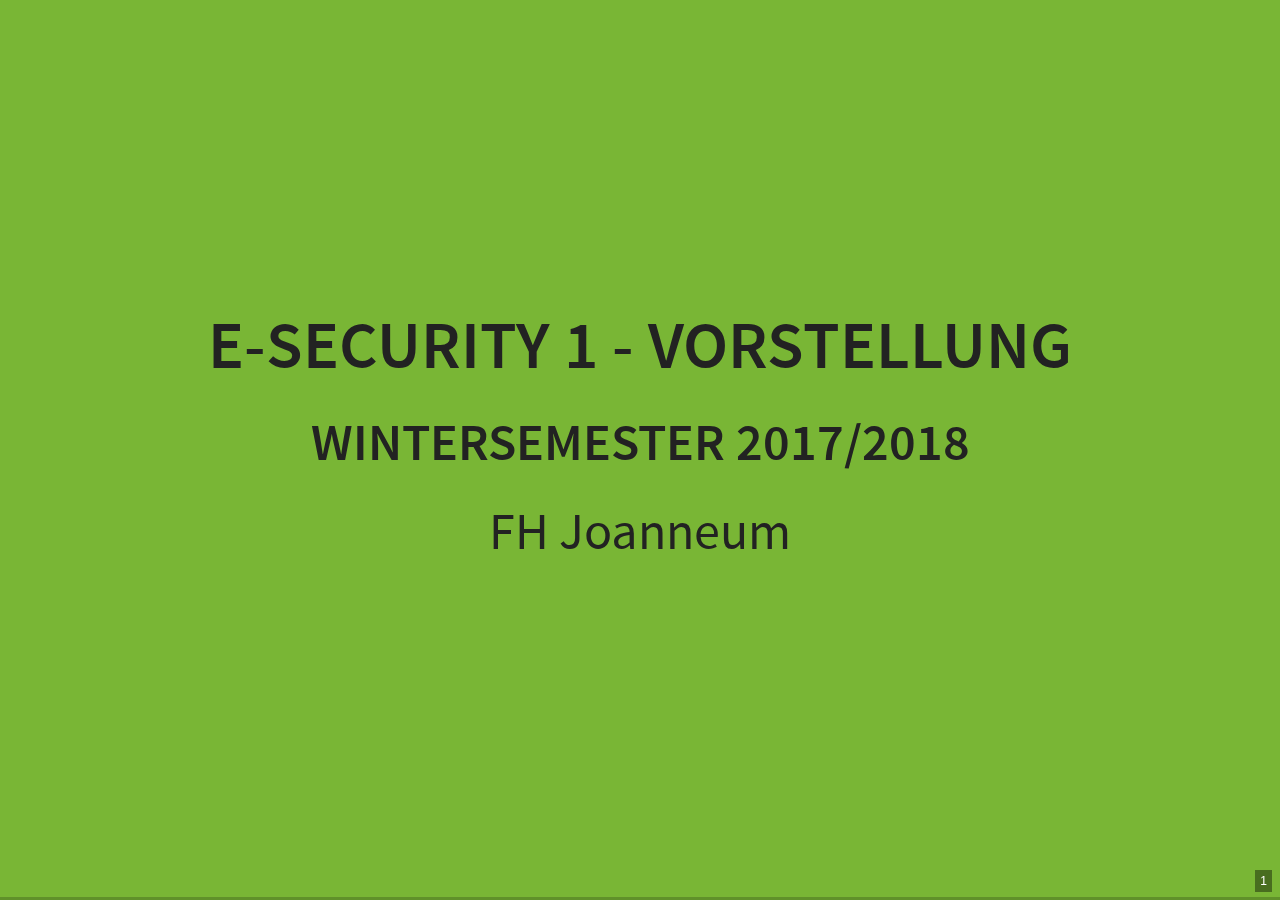
==== 01_intro/index.html @ e075e61c "init" ====
<!doctype html>
<html>
	<head>
		<meta charset="utf-8">
		<meta name="viewport" content="width=device-width, initial-scale=1.0, maximum-scale=1.0, user-scalable=no">

		<title>ESEC1 - Intro (2017/2018)</title>

		<link rel="stylesheet" href="css/reveal.css">
		<link rel="stylesheet" href="css/theme/white.css">
		<link rel="stylesheet" href="lib/css/zenburn.css">
		<!-- <link rel="stylesheet" href="css/reveal-override.css"/> -->

		<!-- Printing and PDF exports -->
		<script>
			var link = document.createElement( 'link' );
			link.rel = 'stylesheet';
			link.type = 'text/css';
			link.href = window.location.search.match( /print-pdf/gi ) ? 'css/print/pdf.css' : 'css/print/paper.css';
			document.getElementsByTagName( 'head' )[0].appendChild( link );
		</script>
	</head>
	<body>
		<div class="reveal">
			<div class="slides">

				<section data-markdown data-background-color="#79B635">
					<textarea data-template>
							### E-Security 1 - Vorstellung
							#### Wintersemester 2017/2018
							FH Joanneum
						</textarea>
				</section>

				<section data-markdown data-background-image="images/logo.jpg" data-background-position="top right 0px" data-background-size="20% auto">
					<textarea data-template>
							### Vorstellung - Wer bin ich?
							- DI (FH) Josef Tschiggerl
							- externer Lehrbeauftragter
							- Absolvent IMA05 an der FH Joanneum
							- ~7 Jahre bei Wirecard CEE als Team Lead Operation Engineer
						</textarea>
				</section>

				<section data-markdown data-background-image="images/logo.jpg" data-background-position="top right 0px" data-background-size="20% auto">
					<textarea data-template>
							### E-Security 1 @ AIM
							- 2 SWS -> 2 ECTS
							- Integrierte Lehrveranstaltung mit Vorlesungen und Übungen
							- Benotung über Mitarbeit, Präsentationen, Ausarbeitungen
							- Slides/Übersicht auf https://github.com/joseftsch/esec1
						</textarea>
				</section>

				<section data-markdown data-background-image="images/logo.jpg" data-background-position="top right 0px" data-background-size="20% auto">
					<textarea data-template>
							### E-Security 1 @ AIM
							- Einführung und Terminologie
							- Sicherheitsmanagement
							- Normen und Zertifizierungen (ISO 27k Serie, BSI, VdS 3473, PCI)
							- Bedrohungsklassifizierung und Risikoanalyse
							- "Tools of the trade"
							- Abschlussübung
						</textarea>
				</section>

				<section data-markdown data-background-image="images/logo.jpg" data-background-position="top right 0px" data-background-size="20% auto">
					<textarea data-template>
							### Vorstellungsrunde
							- Ihre Erwartungen an ESEC?
							- Ihr Zugang zu E-Security im Alltag?
						</textarea>
				</section>

				<section data-markdown data-background-image="images/logo.jpg" data-background-position="top right 0px" data-background-size="20% auto">
					<textarea data-template>
							### Tag Cloud und Buzzwords
							<img src="images/01_intro/wordcloud.png" style="background:none; border:none; box-shadow:none;">
						</textarea>
				</section>

			</div>
		</div>

		<script src="lib/js/head.min.js"></script>
		<script src="js/reveal.js"></script>

		<script>
			Reveal.initialize({
				controls: false,
				progress: true,
				slideNumber: true,
				dependencies: [
					{ src: 'plugin/markdown/marked.js' },
					{ src: 'plugin/markdown/markdown.js' },
					{ src: 'plugin/notes/notes.js', async: true },
					{ src: 'plugin/highlight/highlight.js', async: true, callback: function() { hljs.initHighlightingOnLoad(); } },
				]
			});
		</script>
	</body>
</html>
---- 01_intro/css/theme/white.css ----
/**
 * White theme for reveal.js. This is the opposite of the 'black' theme.
 *
 * By Hakim El Hattab, http://hakim.se
 */
@import url(../../lib/font/source-sans-pro/source-sans-pro.css);
section.has-dark-background, section.has-dark-background h1, section.has-dark-background h2, section.has-dark-background h3, section.has-dark-background h4, section.has-dark-background h5, section.has-dark-background h6 {
  color: #fff; }

/*********************************************
 * GLOBAL STYLES
 *********************************************/
body {
  background: #fff;
  background-color: #fff; }

.reveal {
  font-family: "Source Sans Pro", Helvetica, sans-serif;
  font-size: 42px;
  font-weight: normal;
  color: #222; }

::selection {
  color: #fff;
  background: #98bdef;
  text-shadow: none; }

::-moz-selection {
  color: #fff;
  background: #98bdef;
  text-shadow: none; }

.reveal .slides > section,
.reveal .slides > section > section {
  line-height: 1.3;
  font-weight: inherit; }

/*********************************************
 * HEADERS
 *********************************************/
.reveal h1,
.reveal h2,
.reveal h3,
.reveal h4,
.reveal h5,
.reveal h6 {
  margin: 0 0 20px 0;
  color: #222;
  font-family: "Source Sans Pro", Helvetica, sans-serif;
  font-weight: 600;
  line-height: 1.2;
  letter-spacing: normal;
  text-transform: uppercase;
  text-shadow: none;
  word-wrap: break-word; }

.reveal h1 {
  font-size: 2.5em; }

.reveal h2 {
  font-size: 1.6em; }

.reveal h3 {
  font-size: 1.3em; }

.reveal h4 {
  font-size: 1em; }

.reveal h1 {
  text-shadow: none; }

/*********************************************
 * OTHER
 *********************************************/
.reveal p {
  margin: 20px 0;
  line-height: 1.3; }

/* Ensure certain elements are never larger than the slide itself */
.reveal img,
.reveal video,
.reveal iframe {
  max-width: 95%;
  max-height: 95%; }

.reveal strong,
.reveal b {
  font-weight: bold; }

.reveal em {
  font-style: italic; }

.reveal ol,
.reveal dl,
.reveal ul {
  display: inline-block;
  text-align: left;
  margin: 0 0 0 1em; }

.reveal ol {
  list-style-type: decimal; }

.reveal ul {
  list-style-type: disc; }

.reveal ul ul {
  list-style-type: square; }

.reveal ul ul ul {
  list-style-type: circle; }

.reveal ul ul,
.reveal ul ol,
.reveal ol ol,
.reveal ol ul {
  display: block;
  margin-left: 40px; }

.reveal dt {
  font-weight: bold; }

.reveal dd {
  margin-left: 40px; }

.reveal q,
.reveal blockquote {
  quotes: none; }

.reveal blockquote {
  display: block;
  position: relative;
  width: 70%;
  margin: 20px auto;
  padding: 5px;
  font-style: italic;
  background: rgba(255, 255, 255, 0.05);
  box-shadow: 0px 0px 2px rgba(0, 0, 0, 0.2); }

.reveal blockquote p:first-child,
.reveal blockquote p:last-child {
  display: inline-block; }

.reveal q {
  font-style: italic; }

.reveal pre {
  display: block;
  position: relative;
  width: 90%;
  margin: 20px auto;
  text-align: left;
  font-size: 0.55em;
  font-family: monospace;
  line-height: 1.2em;
  word-wrap: break-word;
  box-shadow: 0px 0px 6px rgba(0, 0, 0, 0.3); }

.reveal code {
  font-family: monospace; }

.reveal pre code {
  display: block;
  padding: 5px;
  overflow: auto;
  max-height: 400px;
  word-wrap: normal; }

.reveal table {
  margin: auto;
  border-collapse: collapse;
  border-spacing: 0; }

.reveal table th {
  font-weight: bold; }

.reveal table th,
.reveal table td {
  text-align: left;
  padding: 0.2em 0.5em 0.2em 0.5em;
  border-bottom: 1px solid; }

.reveal table th[align="center"],
.reveal table td[align="center"] {
  text-align: center; }

.reveal table th[align="right"],
.reveal table td[align="right"] {
  text-align: right; }

.reveal table tbody tr:last-child th,
.reveal table tbody tr:last-child td {
  border-bottom: none; }

.reveal sup {
  vertical-align: super; }

.reveal sub {
  vertical-align: sub; }

.reveal small {
  display: inline-block;
  font-size: 0.6em;
  line-height: 1.2em;
  vertical-align: top; }

.reveal small * {
  vertical-align: top; }

/*********************************************
 * LINKS
 *********************************************/
.reveal a {
  color: #2a76dd;
  text-decoration: none;
  -webkit-transition: color .15s ease;
  -moz-transition: color .15s ease;
  transition: color .15s ease; }

.reveal a:hover {
  color: #6ca0e8;
  text-shadow: none;
  border: none; }

.reveal .roll span:after {
  color: #fff;
  background: #1a53a1; }

/*********************************************
 * IMAGES
 *********************************************/
.reveal section img {
  margin: 15px 0px;
  background: rgba(255, 255, 255, 0.12);
  border: 4px solid #222;
  box-shadow: 0 0 10px rgba(0, 0, 0, 0.15); }

.reveal section img.plain {
  border: 0;
  box-shadow: none; }

.reveal a img {
  -webkit-transition: all .15s linear;
  -moz-transition: all .15s linear;
  transition: all .15s linear; }

.reveal a:hover img {
  background: rgba(255, 255, 255, 0.2);
  border-color: #2a76dd;
  box-shadow: 0 0 20px rgba(0, 0, 0, 0.55); }

/*********************************************
 * NAVIGATION CONTROLS
 *********************************************/
.reveal .controls .navigate-left,
.reveal .controls .navigate-left.enabled {
  border-right-color: #2a76dd; }

.reveal .controls .navigate-right,
.reveal .controls .navigate-right.enabled {
  border-left-color: #2a76dd; }

.reveal .controls .navigate-up,
.reveal .controls .navigate-up.enabled {
  border-bottom-color: #2a76dd; }

.reveal .controls .navigate-down,
.reveal .controls .navigate-down.enabled {
  border-top-color: #2a76dd; }

.reveal .controls .navigate-left.enabled:hover {
  border-right-color: #6ca0e8; }

.reveal .controls .navigate-right.enabled:hover {
  border-left-color: #6ca0e8; }

.reveal .controls .navigate-up.enabled:hover {
  border-bottom-color: #6ca0e8; }

.reveal .controls .navigate-down.enabled:hover {
  border-top-color: #6ca0e8; }

/*********************************************
 * PROGRESS BAR
 *********************************************/
.reveal .progress {
  background: rgba(0, 0, 0, 0.2); }

.reveal .progress span {
  background: #2a76dd;
  -webkit-transition: width 800ms cubic-bezier(0.26, 0.86, 0.44, 0.985);
  -moz-transition: width 800ms cubic-bezier(0.26, 0.86, 0.44, 0.985);
  transition: width 800ms cubic-bezier(0.26, 0.86, 0.44, 0.985); }
---- 01_intro/lib/css/zenburn.css ----
/*

Zenburn style from voldmar.ru (c) Vladimir Epifanov <voldmar@voldmar.ru>
based on dark.css by Ivan Sagalaev

*/

.hljs {
  display: block;
  overflow-x: auto;
  padding: 0.5em;
  background: #3f3f3f;
  color: #dcdcdc;
}

.hljs-keyword,
.hljs-selector-tag,
.hljs-tag {
  color: #e3ceab;
}

.hljs-template-tag {
  color: #dcdcdc;
}

.hljs-number {
  color: #8cd0d3;
}

.hljs-variable,
.hljs-template-variable,
.hljs-attribute {
  color: #efdcbc;
}

.hljs-literal {
  color: #efefaf;
}

.hljs-subst {
  color: #8f8f8f;
}

.hljs-title,
.hljs-name,
.hljs-selector-id,
.hljs-selector-class,
.hljs-section,
.hljs-type {
  color: #efef8f;
}

.hljs-symbol,
.hljs-bullet,
.hljs-link {
  color: #dca3a3;
}

.hljs-deletion,
.hljs-string,
.hljs-built_in,
.hljs-builtin-name {
  color: #cc9393;
}

.hljs-addition,
.hljs-comment,
.hljs-quote,
.hljs-meta {
  color: #7f9f7f;
}


.hljs-emphasis {
  font-style: italic;
}

.hljs-strong {
  font-weight: bold;
}
---- 01_intro/css/reveal-override.css ----
body:after {
content: url(../../images/logo.png);
position: fixed;
bottom: 3.5em;
left: 3.5em;
box-shadow: 5px 5px 10px #000; }
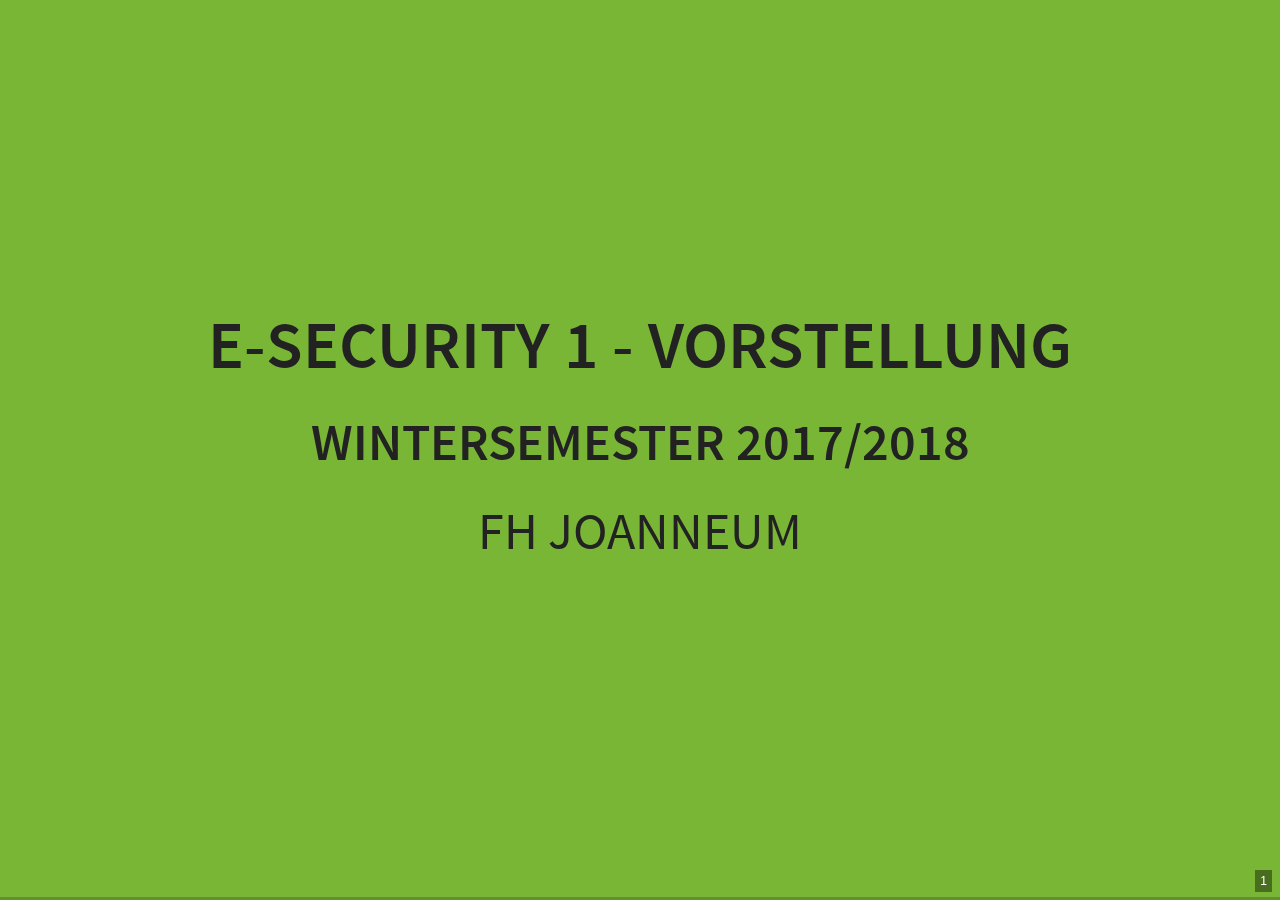
==== commit 9a43f44e: "init" ====
--- a/01_intro/index.html
+++ b/01_intro/index.html
@@ -28,7 +28,7 @@
 					<textarea data-template>
 							### E-Security 1 - Vorstellung
 							#### Wintersemester 2017/2018
-							FH Joanneum
+							FH JOANNEUM
 						</textarea>
 				</section>
 
@@ -38,7 +38,7 @@
 							- DI (FH) Josef Tschiggerl
 							- externer Lehrbeauftragter
 							- Absolvent IMA05 an der FH Joanneum
-							- ~7 Jahre bei Wirecard CEE als Team Lead Operation Engineer
+							- ~8 Jahre bei Wirecard CEE als Team Lead Operation Engineer
 						</textarea>
 				</section>
 
@@ -47,7 +47,7 @@
 							### E-Security 1 @ AIM
 							- 2 SWS -> 2 ECTS
 							- Integrierte Lehrveranstaltung mit Vorlesungen und Übungen
-							- Benotung über Mitarbeit, Präsentationen, Ausarbeitungen
+							- Benotung über Mitarbeit, Präsentationen und Ausarbeitungen
 							- Slides/Übersicht auf https://github.com/joseftsch/esec1
 						</textarea>
 				</section>
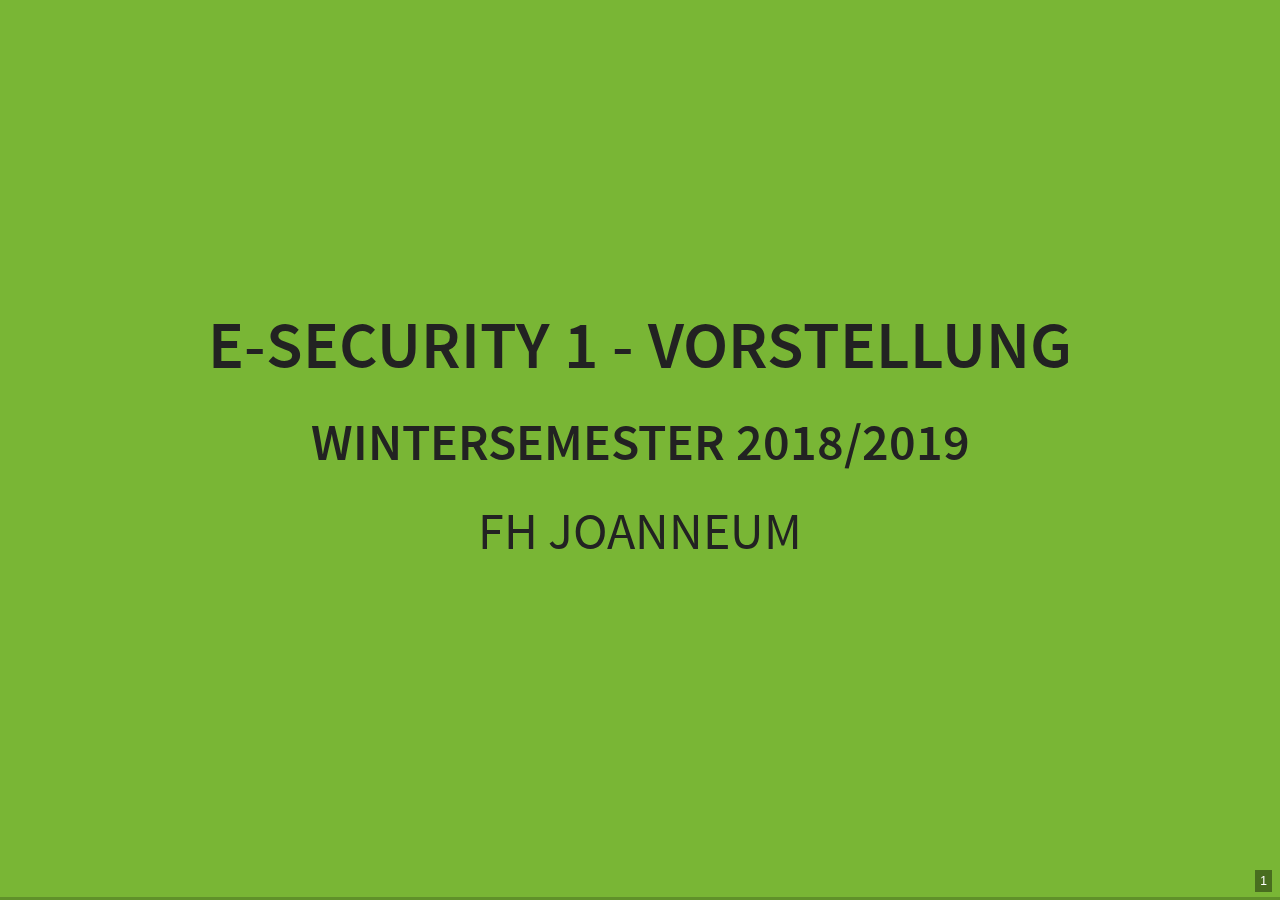
==== commit 66da6b0f: "change year of 01_ 02_" ====
--- a/01_intro/index.html
+++ b/01_intro/index.html
@@ -4,7 +4,7 @@
 		<meta charset="utf-8">
 		<meta name="viewport" content="width=device-width, initial-scale=1.0, maximum-scale=1.0, user-scalable=no">
 
-		<title>ESEC1 - Intro (2017/2018)</title>
+		<title>ESEC1 - Intro (2018/2019)</title>
 
 		<link rel="stylesheet" href="css/reveal.css">
 		<link rel="stylesheet" href="css/theme/white.css">
@@ -27,7 +27,7 @@
 				<section data-markdown data-background-color="#79B635">
 					<textarea data-template>
 							### E-Security 1 - Vorstellung
-							#### Wintersemester 2017/2018
+							#### Wintersemester 2018/2019
 							FH JOANNEUM
 						</textarea>
 				</section>
@@ -38,7 +38,7 @@
 							- DI (FH) Josef Tschiggerl
 							- externer Lehrbeauftragter
 							- Absolvent IMA05 an der FH Joanneum
-							- ~8 Jahre bei Wirecard CEE als Team Lead Operation Engineer
+							- ~9 Jahre bei Wirecard CEE als Team Lead Operation Engineer
 						</textarea>
 				</section>
 
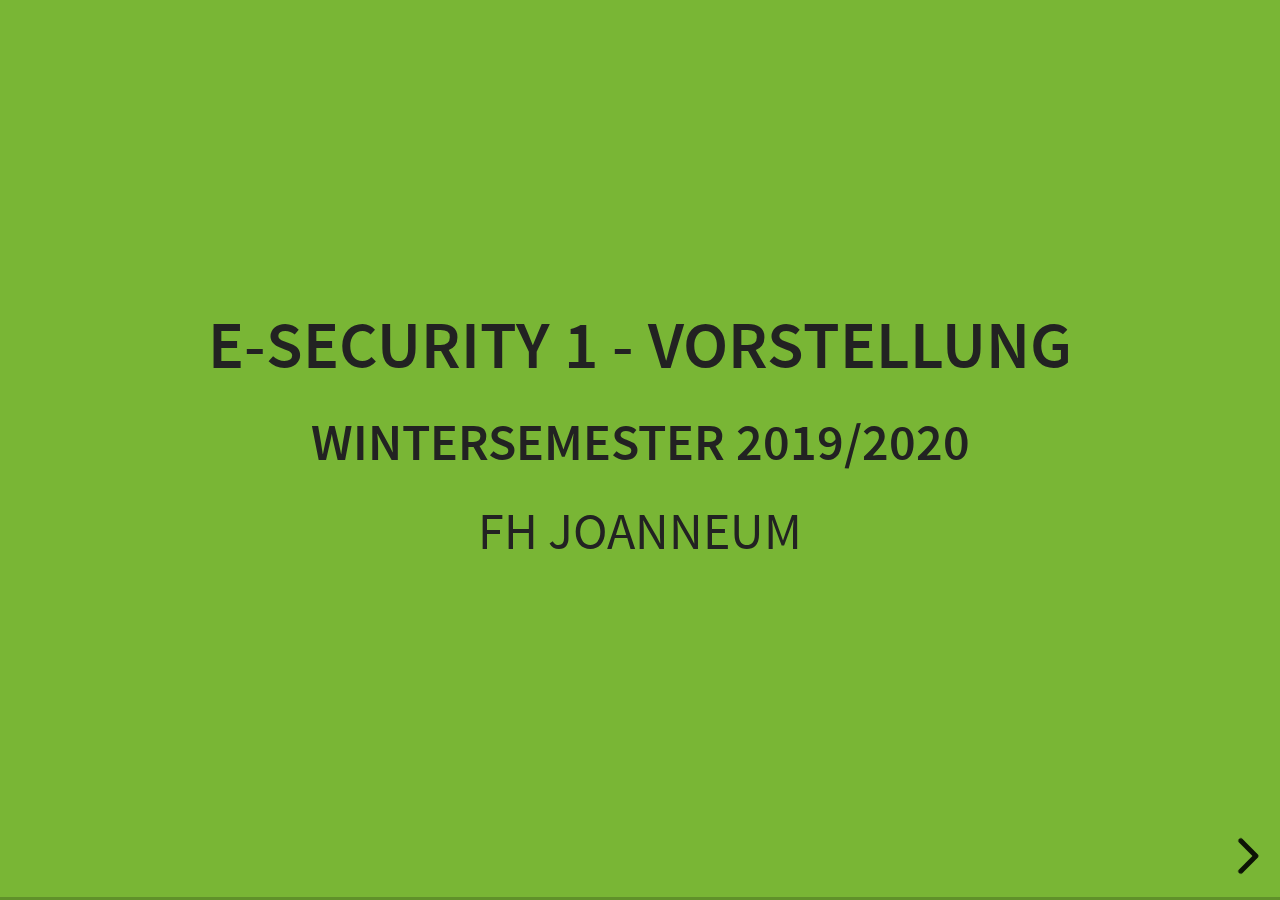
==== commit f3f3061a: "update/cleanup for 2019/2020" ====
--- a/01_intro/index.html
+++ b/01_intro/index.html
@@ -4,12 +4,14 @@
 		<meta charset="utf-8">
 		<meta name="viewport" content="width=device-width, initial-scale=1.0, maximum-scale=1.0, user-scalable=no">
 
-		<title>ESEC1 - Intro (2018/2019)</title>
+		<title>ESEC1 - Intro (2019/2020)</title>
 
+		<link rel="stylesheet" href="css/reset.css">
 		<link rel="stylesheet" href="css/reveal.css">
 		<link rel="stylesheet" href="css/theme/white.css">
-		<link rel="stylesheet" href="lib/css/zenburn.css">
-		<!-- <link rel="stylesheet" href="css/reveal-override.css"/> -->
+
+		<!-- Theme used for syntax highlighting of code -->
+		<link rel="stylesheet" href="lib/css/monokai.css">
 
 		<!-- Printing and PDF exports -->
 		<script>
@@ -23,11 +25,10 @@
 	<body>
 		<div class="reveal">
 			<div class="slides">
-
 				<section data-markdown data-background-color="#79B635">
 					<textarea data-template>
 							### E-Security 1 - Vorstellung
-							#### Wintersemester 2018/2019
+							#### Wintersemester 2019/2020
 							FH JOANNEUM
 						</textarea>
 				</section>
@@ -38,7 +39,7 @@
 							- DI (FH) Josef Tschiggerl
 							- externer Lehrbeauftragter
 							- Absolvent IMA05 an der FH Joanneum
-							- ~9 Jahre bei Wirecard CEE als Team Lead Operation Engineer
+							- ~10 Jahre bei Wirecard CEE als Team Lead Operation Engineer
 						</textarea>
 				</section>
 
@@ -75,26 +76,24 @@
 				<section data-markdown data-background-image="images/logo.jpg" data-background-position="top right 0px" data-background-size="20% auto">
 					<textarea data-template>
 							### Tag Cloud und Buzzwords
-							<img src="images/01_intro/wordcloud.png" style="background:none; border:none; box-shadow:none;">
+							<img src="images/01_intro/wordcloud1.png" style="background:none; border:none; box-shadow:none;">
 						</textarea>
 				</section>
-
 			</div>
 		</div>
 
-		<script src="lib/js/head.min.js"></script>
 		<script src="js/reveal.js"></script>
 
 		<script>
+			// More info about config & dependencies:
+			// - https://github.com/hakimel/reveal.js#configuration
+			// - https://github.com/hakimel/reveal.js#dependencies
 			Reveal.initialize({
-				controls: false,
-				progress: true,
-				slideNumber: true,
 				dependencies: [
 					{ src: 'plugin/markdown/marked.js' },
 					{ src: 'plugin/markdown/markdown.js' },
 					{ src: 'plugin/notes/notes.js', async: true },
-					{ src: 'plugin/highlight/highlight.js', async: true, callback: function() { hljs.initHighlightingOnLoad(); } },
+					{ src: 'plugin/highlight/highlight.js', async: true }
 				]
 			});
 		</script>
--- a/01_intro/css/theme/white.css
+++ b/01_intro/css/theme/white.css
@@ -30,8 +30,8 @@
   background: #98bdef;
   text-shadow: none; }
 
-.reveal .slides > section,
-.reveal .slides > section > section {
+.reveal .slides section,
+.reveal .slides section > section {
   line-height: 1.3;
   font-weight: inherit; }
 
@@ -122,10 +122,6 @@
 .reveal dd {
   margin-left: 40px; }
 
-.reveal q,
-.reveal blockquote {
-  quotes: none; }
-
 .reveal blockquote {
   display: block;
   position: relative;
@@ -153,10 +149,11 @@
   font-family: monospace;
   line-height: 1.2em;
   word-wrap: break-word;
-  box-shadow: 0px 0px 6px rgba(0, 0, 0, 0.3); }
+  box-shadow: 0px 5px 15px rgba(0, 0, 0, 0.15); }
 
 .reveal code {
-  font-family: monospace; }
+  font-family: monospace;
+  text-transform: none; }
 
 .reveal pre code {
   display: block;
@@ -192,10 +189,12 @@
   border-bottom: none; }
 
 .reveal sup {
-  vertical-align: super; }
+  vertical-align: super;
+  font-size: smaller; }
 
 .reveal sub {
-  vertical-align: sub; }
+  vertical-align: sub;
+  font-size: smaller; }
 
 .reveal small {
   display: inline-block;
@@ -251,42 +250,24 @@
 /*********************************************
  * NAVIGATION CONTROLS
  *********************************************/
-.reveal .controls .navigate-left,
-.reveal .controls .navigate-left.enabled {
-  border-right-color: #2a76dd; }
-
-.reveal .controls .navigate-right,
-.reveal .controls .navigate-right.enabled {
-  border-left-color: #2a76dd; }
-
-.reveal .controls .navigate-up,
-.reveal .controls .navigate-up.enabled {
-  border-bottom-color: #2a76dd; }
-
-.reveal .controls .navigate-down,
-.reveal .controls .navigate-down.enabled {
-  border-top-color: #2a76dd; }
-
-.reveal .controls .navigate-left.enabled:hover {
-  border-right-color: #6ca0e8; }
-
-.reveal .controls .navigate-right.enabled:hover {
-  border-left-color: #6ca0e8; }
-
-.reveal .controls .navigate-up.enabled:hover {
-  border-bottom-color: #6ca0e8; }
-
-.reveal .controls .navigate-down.enabled:hover {
-  border-top-color: #6ca0e8; }
+.reveal .controls {
+  color: #2a76dd; }
 
 /*********************************************
  * PROGRESS BAR
  *********************************************/
 .reveal .progress {
-  background: rgba(0, 0, 0, 0.2); }
+  background: rgba(0, 0, 0, 0.2);
+  color: #2a76dd; }
 
 .reveal .progress span {
-  background: #2a76dd;
   -webkit-transition: width 800ms cubic-bezier(0.26, 0.86, 0.44, 0.985);
   -moz-transition: width 800ms cubic-bezier(0.26, 0.86, 0.44, 0.985);
   transition: width 800ms cubic-bezier(0.26, 0.86, 0.44, 0.985); }
+
+/*********************************************
+ * PRINT BACKGROUND
+ *********************************************/
+@media print {
+  .backgrounds {
+    background-color: #fff; } }
--- a/01_intro/lib/css/monokai.css
+++ b/01_intro/lib/css/monokai.css
@@ -0,0 +1,71 @@
+/*
+Monokai style - ported by Luigi Maselli - http://grigio.org
+*/
+
+.hljs {
+  display: block;
+  overflow-x: auto;
+  padding: 0.5em;
+  background: #272822;
+  color: #ddd;
+}
+
+.hljs-tag,
+.hljs-keyword,
+.hljs-selector-tag,
+.hljs-literal,
+.hljs-strong,
+.hljs-name {
+  color: #f92672;
+}
+
+.hljs-code {
+  color: #66d9ef;
+}
+
+.hljs-class .hljs-title {
+  color: white;
+}
+
+.hljs-attribute,
+.hljs-symbol,
+.hljs-regexp,
+.hljs-link {
+  color: #bf79db;
+}
+
+.hljs-string,
+.hljs-bullet,
+.hljs-subst,
+.hljs-title,
+.hljs-section,
+.hljs-emphasis,
+.hljs-type,
+.hljs-built_in,
+.hljs-builtin-name,
+.hljs-selector-attr,
+.hljs-selector-pseudo,
+.hljs-addition,
+.hljs-variable,
+.hljs-template-tag,
+.hljs-template-variable {
+  color: #a6e22e;
+}
+
+.hljs-comment,
+.hljs-quote,
+.hljs-deletion,
+.hljs-meta {
+  color: #75715e;
+}
+
+.hljs-keyword,
+.hljs-selector-tag,
+.hljs-literal,
+.hljs-doctag,
+.hljs-title,
+.hljs-section,
+.hljs-type,
+.hljs-selector-id {
+  font-weight: bold;
+}
